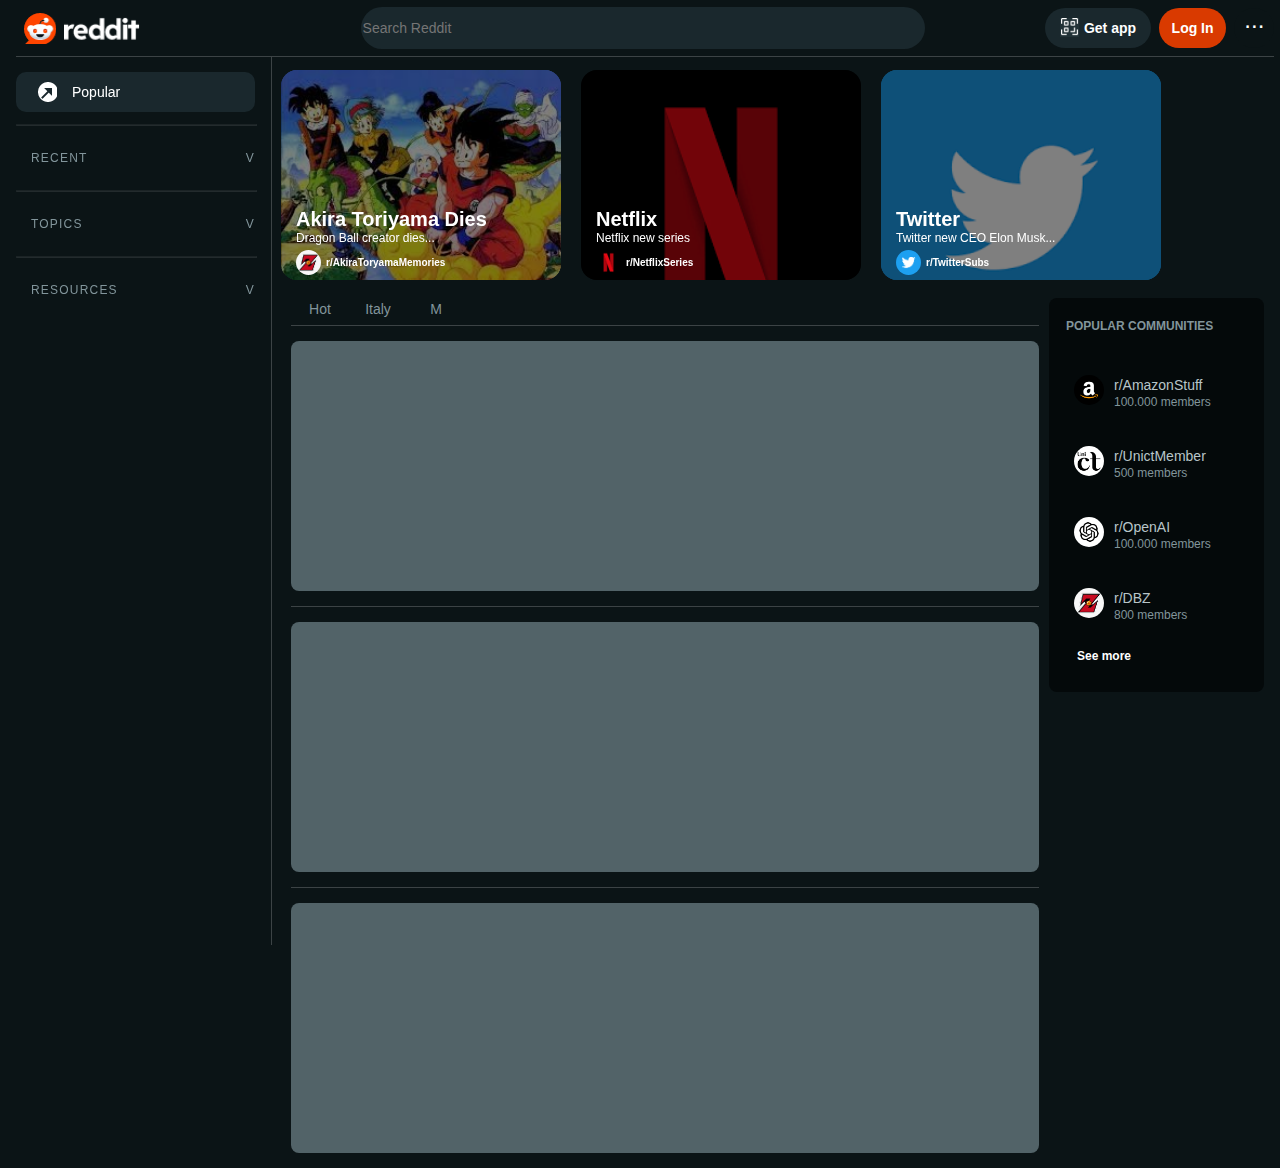
==== mhw3.html @ 6a39dd1e "Sidebar scroll adjusted" ====
<!DOCTYPE html>
<html lang="en">
<head>
    <meta charset="UTF-8">
    <meta name="viewport" content="width=device-width, initial-scale=1.0">
    <title>Reddit</title>
    <link rel="stylesheet" href="mhw3.css"><link rel="preconnect" href="https://fonts.googleapis.com">
    <script src="mhw3.js" defer></script>
    <link rel="preconnect" href="https://fonts.gstatic.com" crossorigin>
    <link href="https://fonts.googleapis.com/css2?family=IBM+Plex+Sans:ital,wght@0,100;0,200;0,300;0,400;0,500;0,600;0,700;1,100;1,200;1,300;1,400;1,500;1,600;1,700&display=swap" rel="stylesheet">

</head>
<body>
    <header class="flex flex-start">
        <div class = "flex" id="logo">
            <div id = "navbar-menu"></div>
            <div id = "navbar-logo"></div>
            <div id = "navbar-reddit"></div>
        </div>
        <div class="flex flex-center" id="search">

            <input class="flex flex-start" type="text" id="searchbar" src="img/lente.png" placeholder="Search Reddit">
            </input>
        </div>
        <div class="flex" id="setting">
            <div class="flex flex-center" id = "qr">
                <div class="image"></div>
                <div class="item">Get app</div>
            </div>
            <div class="flex flex-center" id="login">
                <div  class="item">Log In</div>
            </div>
            <div class="menu flex flex-center">
                <div class="item flex flex-center">
                    ...
                </div>
            </div>
        </div>
    </header>
    <div class="main-container">
        <nav class="flex flex-center">
            <div class="subnav flex flex-start">
                <div class="flex flex-start" id="popular">
                    <div class="image"></div>
                    <div class="item">Popular</div>
                </div>
                <hr class="border-neutral-weak">
                <div class="item-nav flex" data-navtype="recent" data-click="0">
                    <div class="flex">RECENT</div>
                    <div class="flex door">V</div>
                </div>
                <div class="item-nav">
                    <div class="hidden align-center flex-start recent">    
                        <div class="image"><img src="img/example_profile_01.png"></div>
                        <div class="text flex align-center flex-start">r/AmazonStuff</div>
                    </div>
                </div>
                <div class="item-nav">
                    <div class="hidden align-center flex-start recent">    
                        <div class="image"><img src="img/example_profile_02.png"></div>
                        <div class="text flex align-center flex-start">r/UnictMember</div>
                    </div>
                </div>
                <div class="item-nav">
                    <div class="hidden align-center flex-start recent">    
                        <div class="image flex align-center"><img src="img/example_profile_03.png"></div>
                        <div class="text flex align-center flex-start">r/OpenAI</div>
                    </div>
                </div>
                <hr class="border-neutral-weak">
                <div class="item-nav flex" data-navtype="topics" data-click="0">
                    <div class="flex">TOPICS</div>
                    <div class="flex door">V</div>
                </div>
                <hr class="border-neutral-weak">
                <div class="item-nav flex" data-navtype="resources" data-click="0">
                    <div class="flex">RESOURCES</div>
                    <div class="flex door">V</div>
                </div>
            </div> 
        </nav>
        <div class="container flex flex-center">
            <div class="subcontainer">
                <section class="flex flex-start" id="head">
                    <article class="item" id="item1" data-index=1>
                        <div class="overlay flex flex-end">
                            <button class="flex flex-center hidden" id="previous-head" data-buttontype="previous-head"><</button>
                            <div class="title">Akira Toriyama Dies</div>
                            <div class="description">Dragon Ball creator dies...</div>
                            <div class = "community flex">
                                <img class = "image" src="img/example_profile_04.png">
                                <div class = "text flex flex-center">
                                    <div class = "name">r/AkiraToryamaMemories</div>
                                </div>
                            </div>
                        </div>
                    </article>
                    <article class="item" id="item2" data-index=2>
                        <div class="overlay flex flex-end">
                            <div class="title">Netflix</div>
                            <div class="description">Netflix new series</div>
                            <div class = "community flex">
                                <img class = "image" src="img/example_profile_05.png">
                                <div class = "text flex flex-center">
                                    <div class = "name">r/NetflixSeries</div>
                                </div>
                            </div>
                        </div>
                    </article>
                    <article class="item" id="item3" data-index=3>
                        <div class="overlay flex flex-end">
                            <div class="title">Twitter</div>
                            <div class="description">Twitter new CEO Elon Musk...</div>
                            <div class = "community flex ">
                                <img class = "image" src="img/example_profile_06.png">
                                <div class = "text flex flex-center">
                                    <div class = "name">r/TwitterSubs</div>
                                </div>
                            </div>
                        </div>
                    </article>
                    <article class="item" id="item4" data-index=4>
                        <div class="overlay flex flex-end">
                            <button class="flex flex-center" id="next-head" data-buttontype="next-head">></button>
                            <div class="title">Elon Musk vs Sam Altman</div>
                            <div class="description">...</div>
                            <div class = "community flex ">
                                <img class = "image" src="img/example_profile_03.png">
                                <div class = "text flex flex-center">
                                    <div class = "name">r/OpenAI</div>
                                </div>
                            </div>
                        </div>
                    </article>
                </section>
                <div class="flex" id="main">
                    <section id="main-content">
                        <div class="top flex flex-start">
                            <div class="button flex flex-center">Hot</div>
                            <div class="button flex flex-center">Italy</div>
                            <div class="button flex flex-center">M</div>
                        </div>
                        <div class="flex" id="feed">
                            <article class="item" data-index="1">
                                <div class="insert"></div>
                            </article>
                            <article class="item" data-index="2">
                                <div class="insert"></div>
                            </article>
                            <article class="item" data-index="3">
                                <div class="insert"></div>
                            </article>
                        </div>
                    </section>
                    <div class="flex" id="sidebar" data-position="0">
                        <div class="title flex">
                            <div>POPULAR COMMUNITIES</div>
                        </div>
                        <div id="popular-communities-list">
                            <div class="item">
                                <div class="container flex flex-start">
                                    <div class="content flex">
                                        <div class="image"><img src="img/example_profile_01.png"></div>
                                        <div class="text flex">
                                            <div class="name">r/AmazonStuff</div>
                                            <div class="members">100.000 members</div>
                                        </div>
                                    </div>
                                </div>
                            </div>
                            <div class="item">
                                <div class="container flex">
                                    <div class="content flex">
                                        <div class="image"><img src="img/example_profile_02.png"></div>
                                        <div class="text flex">
                                            <div class="name">r/UnictMember</div>
                                            <div class="members">500 members</div>
                                        </div>
                                    </div>
                                </div>
                            </div>
                            <div class="item">
                                <div class="container flex">
                                    <div class="content flex">
                                        <div class="image"><img src="img/example_profile_03.png"></div>
                                        <div class="text flex">
                                            <div class="name">r/OpenAI</div>
                                            <div class="members">100.000 members</div>
                                        </div>
                                    </div>
                                </div>
                            </div>
                            <div class="item">
                                <div class="container flex">
                                    <div class="content flex">
                                        <div class="image"><img src="img/example_profile_04.png"></div>
                                        <div class="text flex">
                                            <div class="name">r/DBZ</div>
                                            <div class="members">800 members</div>
                                        </div>
                                    </div>
                                </div>
                            </div>
                        </div>
                        <div class="flex flex-start" id="more" data-mode="more"><div class="text flex flex-center">See more</div></div>
                    </div>
                </div>
            </div>
        </div>
    </div>
</body>
</html>
---- mhw3.css ----
:root{
    --color-backgroud: #0B1416;
    --font: verdana, arial, helvetica, sans-serif, "IBM Plex Sans";
    --sidebar-title-font-size: 0.75rem; 
    --sidebar-name-font-size: 0.875rem;
    --sidebar-members-font-size: 0.75rem; 
}

body{
    background-color: var(--color-backgroud);
    margin: 0px;
    font-family: var(--font);
}

.flex{
    display: flex;
}

.flex-start{
    justify-content: flex-start;
}

.flex-center{
    justify-content: center;
}

.flex-end{
    justify-content: flex-end;
}

.align-center{
    align-items: center;
}

.hidden{
    display: none;
}

header{
    position: fixed;
    top: 0px;
    left: 0px;
    width: 98.3%;
    height: 57px;

    align-items: center;
    margin-left: 16px;
    margin-right: 16px;
    margin-top: -1px;
    font-size: 14px;

    border-bottom: 1px solid #3c4345;

    z-index: 1;

    background-color: var(--color-backgroud);
}
#logo{
    height: 32px;
    width: 116px;
    margin-left: 8px;
}
#navbar-logo{
    background-image: url(img/logo.png);
    background-size: cover;
    width: 32px;
    height: 32px;
    margin-right: 5px;
}
#navbar-reddit{
    background-image: url(img/reddit.png);
    background-size: cover;
    width: 80px;
    height: 32px;
}    
#search{
    height: 40px;
    flex-grow: 1;
    align-items: center;
}
#searchbar{
    /*
    background-image: url(img/lente.png);
    background-repeat: no-repeat;
    background-position: 30px 12px;
    */
    width: 560px;
    height: 40px;
    background-color: #1a282d;
    margin-right: -125px;
    color: #F2F4F5;
    font-size: 14px;
    align-items: center;
    border: none;
    border-radius: 50px;
}
#searchbar:focus{
    outline: none;
}
#search .image{
    background-image: url(img/lente.png);
    background-size: cover;
    width: 18px;
    height: 18px;
    margin-left: 20px;
    margin-right: -20px;
    z-index: 1;
}
#setting{
    color: white;
    height: 40px;
    width: 254px;
}
#qr{
    width: 106px;
    height: 40px;
    background-color: #1a282d;
    border-radius: 25px;
    margin-left: 25px;
    align-items: center;
    font-weight: bold;
}
#qr .image{
    background-image: url(img/qr.png);
    background-size: cover;
    height: 19px;
    width: 19px;
    margin-right: 5px;
}
#qr:active{
    background-color: 465357;
}

#login{
    width: 68px;
    height: 40px;
    background-color: #d93a00;
    border-radius: 25px;
    margin-left: 8px;
    font-weight: bold;
    align-items: center;
}
#login:hover{
    background-color: #962900;
}
#login:active{
    background-color: #a74b29;
}

.menu{
    align-items: center;
    background-color: var(--color-backgroud);
    width: 40px;
    height: 40px;
    border-radius: 25px;
    margin-left: 8px;
}
.menu .item{
    align-items: center;
    font-size: 24px;
    margin-bottom: 15px;
    width: 20px;
    height: 20px;
}
.menu:hover{
    background-color: #223237;
}
.menu:active{
    background-color: #465357;
}

@media (max-width: 1199px) {
    
    header #login{
        margin-left: 0px;
    }
    header #setting{
        justify-content: flex-end;
        width: 140px;
    }
    #setting #qr{
        font-size: 0px;
        width: 0px;
        
    }
    #setting #qr .image{
        width: 0px;
    }
    header #logo{
        width: 188px;
    }
    #navbar-menu{
        width: 40px;
        height: 40px;
        border-radius: 40px;
        margin-right: 10px;
        background-image: url(img/menu.png);
        background-size: cover;
    }
    #navbar-menu:hover{
        background-color: #223237;
    }
    #navbar-menu:active{
        background-color: #465357;
    }
}

@media (max-width: 1100px) {
    header #search #searchbar{
        width: 100%;
        margin-left: -50px;
        margin-right: -50px;
    }    
}

@media (max-width: 960px){
    header #logo{
        width: 100px;
    }
    #logo #navbar-reddit{
        width: 0px;
        height: 0px;
    }
}

@media (max-width: 768px) {
    header #search #searchbar{
        font-size: 20px;
    }
}

@media (max-width: 440px) {
    header #search #searchbar{
        font-size: 0px;
    }
}

nav{
    position: fixed;
    top: 57px;
    left: 0px;
    width: 271px;
    height: 888px;
    align-items: center;
    border-right: 1px solid #3c4345;
}
    
.subnav{
    width: 239px;
    height: 888px;
    flex-direction: column;
}

#popular{
    width: 239px;
    height: 40px;
    background-color: #1a282d;
    margin-top: 15px;
    border-radius: 10px;
    align-items: center;   
}


#popular .image{
    background-image: url(img/trend.png);
    width: 20px;
    height: 20px;
    margin-left: 21px;
    margin-right: 15px;
}         
#popular .item{
    color: white;
    margin-left: 0px;
    font-size: 14px;
}    
.border-neutral-weak{
    width: 100%;
    border-color: #ffffff1a;
    margin-top: 0.75em;
    margin-bottom: 0.75em;
}

.item-nav{
    justify-content: space-between;
}

.item-nav div{
    align-items: center;
    margin-left: 15px;
    height: 40px;
    color: #82959B;
    
    font-size: 0.75rem;
    line-height: 1rem;
    letter-spacing: 0.1em;
}
.item-nav .recent{
    padding: 5px 0px;
    margin-left: 0;
}
.item-nav .recent .text{
    color: white;
    font-size: 0.875rem;
}
.item-nav .recent img{
    width: 32px;
    height: 32px;
    border-radius: 50px;
}
.item-nav:hover{
    background-color: #131f23;
    border-radius: 10px;
}


#item1{
    background-image: url(img/head_article_01.jpeg);
    background-size: cover;
}
#item2{
    background-image: url(img/head_article_02.jpeg);
    background-size: cover;
}
#item3{
    background-image: url(img/head_article_03.jpeg);
    background-size: cover;
}
#item4{
    background-image: url(img/head_article_04.jpeg);
    background-size: cover;
}
#next-head, #previous-head{

    border: 0px;
    border-radius: 50%;
    
    position: absolute;
    top: 75px;
    color: white;
    font-size: 25px;
    font-weight: bold;
    align-items: center;
    background-color: rgba(0, 0, 0, 0.5);
    width: 50px;
    height: 50px
}


#next-head{
    left: 200px;    
}

#next-head:hover, #previous-head:hover{
    background-color: rgba(0, 0, 0, 0.9);
}
#next-head:active, #previous-head:active{
    background-color: rgba(20, 20, 20, 0.6);
}

.community{
    font-size: 10px;
    margin-left: 15px;
}

.community .image{
    border-radius: 100px;
    margin-top: 5px;
    margin-bottom: 5px;
    margin-right: 5px;
    width: 25px;
    height: 25px;    
}

.community .text{
    font-weight: bold;
    flex-direction: column;
}

.overlay{
    background-color: rgba(0, 0, 0, 0.5);
    border-radius: 16px;
    position: absolute;
    top: 0;
    bottom: 0;
    height: 100%;
    width: 100%;

    flex-direction: column;
    align-items: flex-start;
}
.overlay .title{
    font-size: 20px;
    margin-left: 15px;
    font-weight: bold;
}
.overlay .description{
    font-size: 12px;
    margin-left: 15px;
}

        
#head{
    width: 1088px;
    height: 226px;
    align-items: center;
}
#head .item{
    width: 280px;
    height: 210px;
    border-radius: 16px;
    margin-left: 10px;
    margin-right: 10px;
    margin-top: 10px;
    color: white;
    
    position: relative;
}

#feed{
    flex-direction: column;
}
#feed .item{
    border-top: 1px solid #3c4345;
}
#feed .item .insert{
    background-color: #526368;
    width: 100%;
    height: 250px;
    border-radius: 8px;
    margin-top: 15px;
    margin-bottom: 15px;
}
#feed .item .insert:hover{
    background-color: #223237;
}

#main-content{
    flex-grow: 1;
    margin-left: 20px;
}
#main-content .top{
    width: 748px;
    height: 32px;
    margin-top: 10px;
    align-items: flex-start;
}
#main-content .top .button{
    color: #82959b;
    align-items: center;
    height: 32px;
    width: 58px;
    border-radius: 15px;
    font-size: 14px;
    font-weight: 400;
}

#main-content .top .button:hover{
    background-color: #223237;
}

#main{
    width: 100%;
}

.sticky{
    position: sticky;
    top: 75px;
}

#sidebar{
    width: 316px;
    height: 394px;

    margin-top: 15px;
    margin-left: 10px;
    margin-right: 16px;

    overflow-y: auto;
    overflow-x: hidden;

    border-radius: 8px;
    background-color: #04090a;
    
    flex-direction: column;

    color: #82959B;

}


#sidebar .title{
    font-size: var(--sidebar-title-font-size);
    line-height: 1rem;
    font-weight: 600;
    align-items: center;
    margin-top: 20px;
    margin-left: 17px;
}

#popular-communities-list{
    margin-top: 15px;
}

#popular-communities-list .item .container{
    height: 56px;
    width: 284px;
    align-items: center;
    margin-left: 25px;
    margin-top: 15px;
}

#popular-communities-list .image{
    margin-right: 10px;
}
#popular-communities-list .image img{
    height: 30px;
    width: 30px;
    border-radius: 50px;
}
#popular-communities-list .text{
    flex-direction: column;
}

#popular-communities-list .text .name{
    color: #b8c5c9;
    font-size: var(--sidebar-name-font-size);
    line-height: 1.25rem;
}
#popular-communities-list .text .members{
    color: #82959b;
    font-size: var(--sidebar-members-font-size);
}

#popular-communities-list .item:hover{
    background-color: #131f23;
}

#more{
    margin-top: 7px;
    margin-bottom: 20px;
    margin-left: 17px;
    font-size: var(--sidebar-members-font-size);
    color: white;
    font-weight: 600;
    align-items: center;
}
#more .text{
    height: 32px;
    width: 76px;
    align-items: center;
}
#more .text:hover{
    background-color: #223237;
    border-radius: 16px;
}

.container{
    margin-top: 57px;
    margin-left: 271px;
    flex-grow: 1;

    
}
.container .subcontainer{
    width: 1120px;
}


@media (max-width: 1399px) {
    header #main{
        margin-left: 20px;
        margin-right: 10px;
        flex-grow: 1;
    }
    .main-container .container .subcontainer{
        width: 0px;
        flex-grow: 1;    
    } 
    #item4{
        display: none;
    }
}

@media (max-width: 1199px) {
    .main-container nav{
        display: none;
    }

    .main-container .container{
        margin-left: 0px;
    }
    .main-container .container .subcontainer #head{
        margin-left: 0px;
    }
}

@media (max-width: 1100px) {
    #sidebar{
        display: none;
    }
    #head{
        width: 100%;
    }
    #main-content{
        margin-right: 10px;
    }

    .main-container .container .subcontainer #main #main-content .top{
        width: 100%;
    }
}

@media (max-width: 900px) {
    header #head{
        justify-content: center;
        width: 600px;
    }
    #item3{
        display: none;
    }
    
}

@media (max-width: 600px) {
    
    header #head{
        width: 100%;
    }
    #item2{
        display: none;
    }
    
}

.no-scroll{
    overflow: hidden;
}

.modal-view{
    position: absolute;
    top: 0;
    left: 0;
    height: 100vh;
    width: 100vh;

    background-color: rgba(0, 0, 0, 0.9);
    z-index: 3;

    display: flex;
    justify-content: center;
    align-items: center;
}
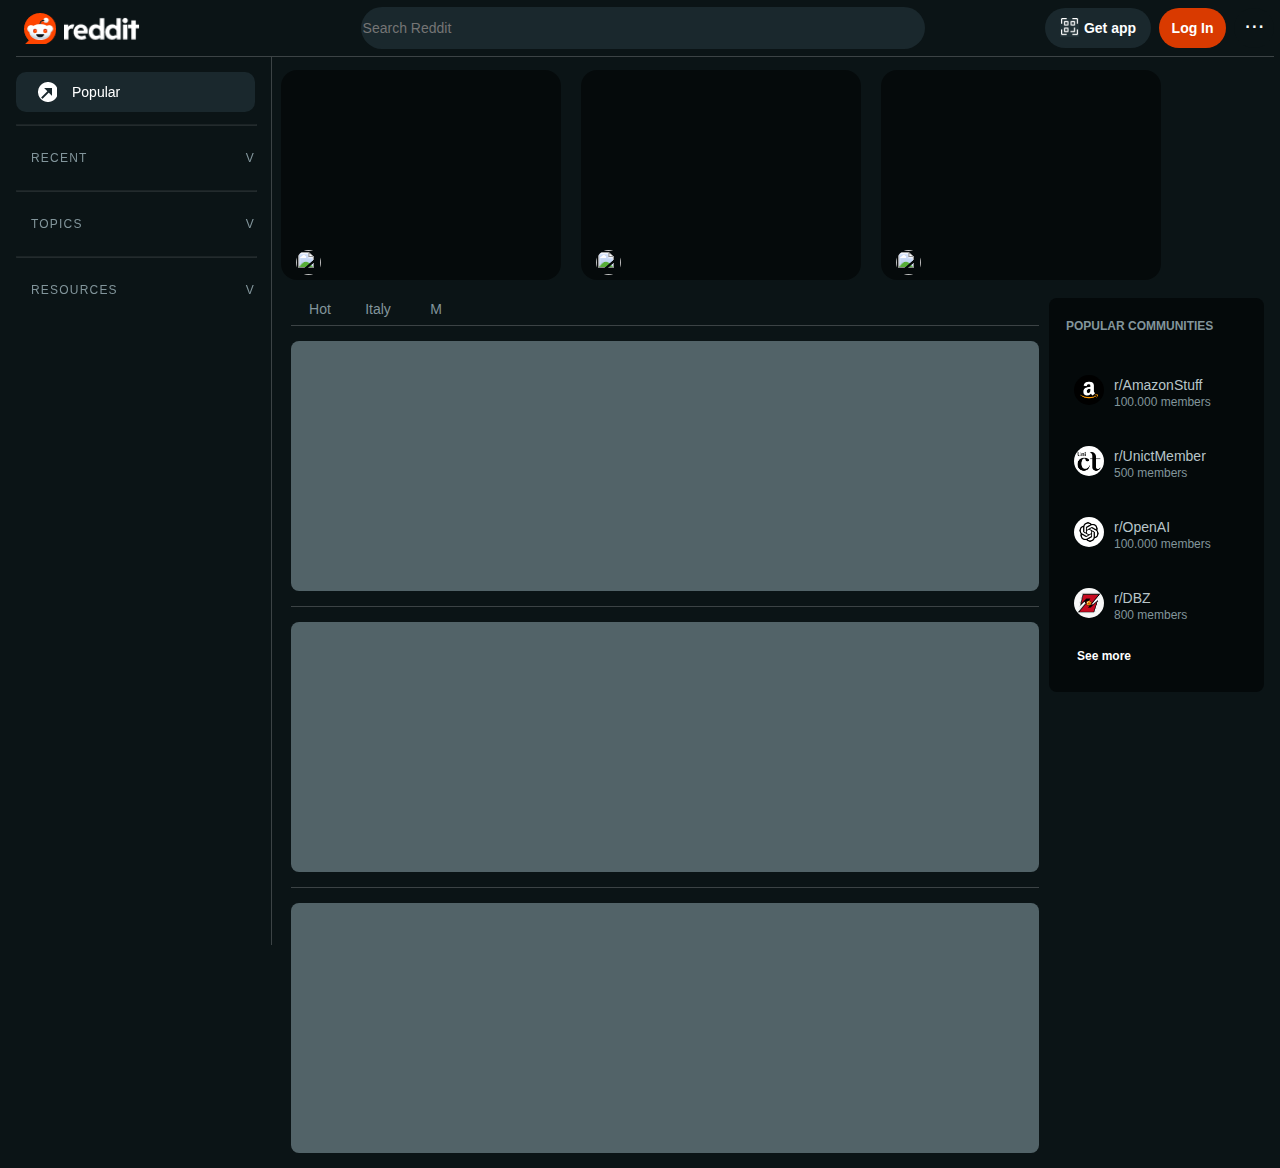
==== commit 99f9f47e: "Load Head fatta totalmente con API di reddit (1 api per le informazioni (usare best o top o altre si" ====
--- a/mhw3.html
+++ b/mhw3.html
@@ -4,7 +4,9 @@
     <meta charset="UTF-8">
     <meta name="viewport" content="width=device-width, initial-scale=1.0">
     <title>Reddit</title>
+    <link rel="icon" type="image/x-icon" href="img/redditFavicon.png">
     <link rel="stylesheet" href="mhw3.css"><link rel="preconnect" href="https://fonts.googleapis.com">
+    <script src="redditAPI.js" defer></script>
     <script src="mhw3.js" defer></script>
     <link rel="preconnect" href="https://fonts.gstatic.com" crossorigin>
     <link href="https://fonts.googleapis.com/css2?family=IBM+Plex+Sans:ital,wght@0,100;0,200;0,300;0,400;0,500;0,600;0,700;1,100;1,200;1,300;1,400;1,500;1,600;1,700&display=swap" rel="stylesheet">
@@ -85,36 +87,36 @@
                     <article class="item" id="item1" data-index=1>
                         <div class="overlay flex flex-end">
                             <button class="flex flex-center hidden" id="previous-head" data-buttontype="previous-head"><</button>
-                            <div class="title">Akira Toriyama Dies</div>
-                            <div class="description">Dragon Ball creator dies...</div>
+                            <div class="title"></div>
+                            <div class="description"></div>
                             <div class = "community flex">
-                                <img class = "image" src="img/example_profile_04.png">
-                                <div class = "text flex flex-center">
-                                    <div class = "name">r/AkiraToryamaMemories</div>
+                                <img class = "image" src="">
+                                <div class = "text flex flex-center">
+                                    <div class = "name"></div>
                                 </div>
                             </div>
                         </div>
                     </article>
                     <article class="item" id="item2" data-index=2>
                         <div class="overlay flex flex-end">
-                            <div class="title">Netflix</div>
-                            <div class="description">Netflix new series</div>
+                            <div class="title"></div>
+                            <div class="description"></div>
                             <div class = "community flex">
-                                <img class = "image" src="img/example_profile_05.png">
-                                <div class = "text flex flex-center">
-                                    <div class = "name">r/NetflixSeries</div>
+                                <img class = "image" src="">
+                                <div class = "text flex flex-center">
+                                    <div class = "name"></div>
                                 </div>
                             </div>
                         </div>
                     </article>
                     <article class="item" id="item3" data-index=3>
                         <div class="overlay flex flex-end">
-                            <div class="title">Twitter</div>
-                            <div class="description">Twitter new CEO Elon Musk...</div>
+                            <div class="title"></div>
+                            <div class="description"></div>
                             <div class = "community flex ">
-                                <img class = "image" src="img/example_profile_06.png">
-                                <div class = "text flex flex-center">
-                                    <div class = "name">r/TwitterSubs</div>
+                                <img class = "image" src="">
+                                <div class = "text flex flex-center">
+                                    <div class = "name"></div>
                                 </div>
                             </div>
                         </div>
@@ -122,12 +124,12 @@
                     <article class="item" id="item4" data-index=4>
                         <div class="overlay flex flex-end">
                             <button class="flex flex-center" id="next-head" data-buttontype="next-head">></button>
-                            <div class="title">Elon Musk vs Sam Altman</div>
-                            <div class="description">...</div>
+                            <div class="title"></div>
+                            <div class="description"></div>
                             <div class = "community flex ">
-                                <img class = "image" src="img/example_profile_03.png">
-                                <div class = "text flex flex-center">
-                                    <div class = "name">r/OpenAI</div>
+                                <img class = "image" src="">
+                                <div class = "text flex flex-center">
+                                    <div class = "name"></div>
                                 </div>
                             </div>
                         </div>
--- a/mhw3.css
+++ b/mhw3.css
@@ -313,20 +313,7 @@
 }
 
 
-#item1{
-    background-image: url(img/head_article_01.jpeg);
-    background-size: cover;
-}
-#item2{
-    background-image: url(img/head_article_02.jpeg);
-    background-size: cover;
-}
-#item3{
-    background-image: url(img/head_article_03.jpeg);
-    background-size: cover;
-}
-#item4{
-    background-image: url(img/head_article_04.jpeg);
+#head .item{
     background-size: cover;
 }
 #next-head, #previous-head{
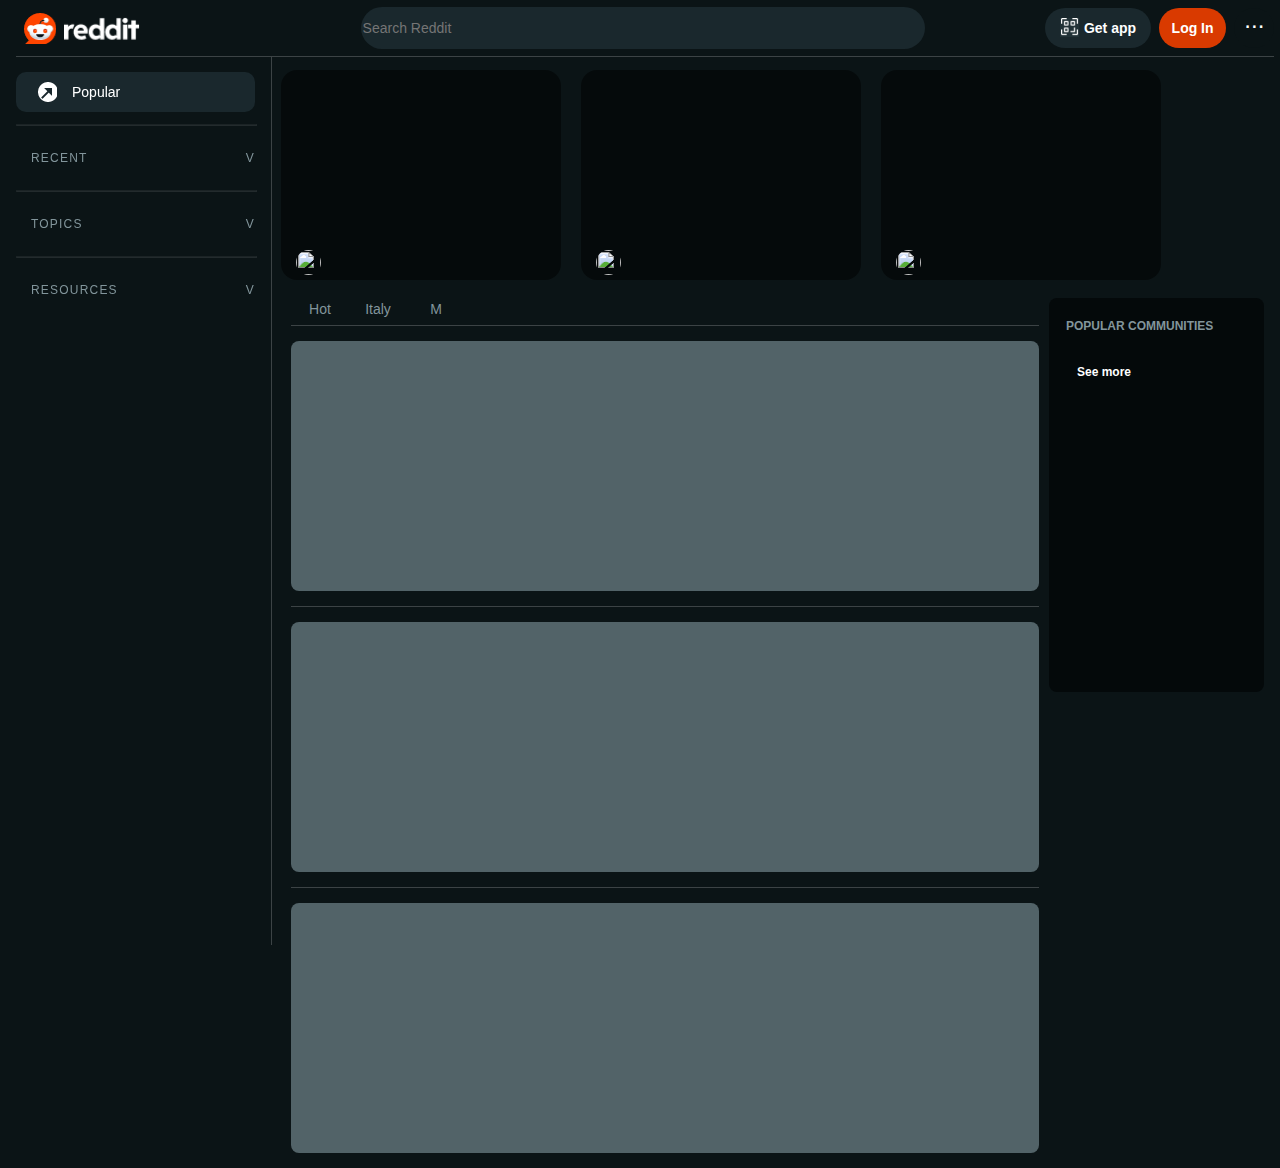
==== commit e1ac89fd: "Load Subreddit in sidebar and recent" ====
--- a/mhw3.html
+++ b/mhw3.html
@@ -51,23 +51,12 @@
                     <div class="flex">RECENT</div>
                     <div class="flex door">V</div>
                 </div>
-                <div class="item-nav">
-                    <div class="hidden align-center flex-start recent">    
-                        <div class="image"><img src="img/example_profile_01.png"></div>
-                        <div class="text flex align-center flex-start">r/AmazonStuff</div>
-                    </div>
+                <div class="item-nav" data-recent="1">
+                    
                 </div>
-                <div class="item-nav">
-                    <div class="hidden align-center flex-start recent">    
-                        <div class="image"><img src="img/example_profile_02.png"></div>
-                        <div class="text flex align-center flex-start">r/UnictMember</div>
-                    </div>
+                <div class="item-nav" data-recent="1">
                 </div>
-                <div class="item-nav">
-                    <div class="hidden align-center flex-start recent">    
-                        <div class="image flex align-center"><img src="img/example_profile_03.png"></div>
-                        <div class="text flex align-center flex-start">r/OpenAI</div>
-                    </div>
+                <div class="item-nav" data-recent="1">
                 </div>
                 <hr class="border-neutral-weak">
                 <div class="item-nav flex" data-navtype="topics" data-click="0">
@@ -159,50 +148,6 @@
                             <div>POPULAR COMMUNITIES</div>
                         </div>
                         <div id="popular-communities-list">
-                            <div class="item">
-                                <div class="container flex flex-start">
-                                    <div class="content flex">
-                                        <div class="image"><img src="img/example_profile_01.png"></div>
-                                        <div class="text flex">
-                                            <div class="name">r/AmazonStuff</div>
-                                            <div class="members">100.000 members</div>
-                                        </div>
-                                    </div>
-                                </div>
-                            </div>
-                            <div class="item">
-                                <div class="container flex">
-                                    <div class="content flex">
-                                        <div class="image"><img src="img/example_profile_02.png"></div>
-                                        <div class="text flex">
-                                            <div class="name">r/UnictMember</div>
-                                            <div class="members">500 members</div>
-                                        </div>
-                                    </div>
-                                </div>
-                            </div>
-                            <div class="item">
-                                <div class="container flex">
-                                    <div class="content flex">
-                                        <div class="image"><img src="img/example_profile_03.png"></div>
-                                        <div class="text flex">
-                                            <div class="name">r/OpenAI</div>
-                                            <div class="members">100.000 members</div>
-                                        </div>
-                                    </div>
-                                </div>
-                            </div>
-                            <div class="item">
-                                <div class="container flex">
-                                    <div class="content flex">
-                                        <div class="image"><img src="img/example_profile_04.png"></div>
-                                        <div class="text flex">
-                                            <div class="name">r/DBZ</div>
-                                            <div class="members">800 members</div>
-                                        </div>
-                                    </div>
-                                </div>
-                            </div>
                         </div>
                         <div class="flex flex-start" id="more" data-mode="more"><div class="text flex flex-center">See more</div></div>
                     </div>
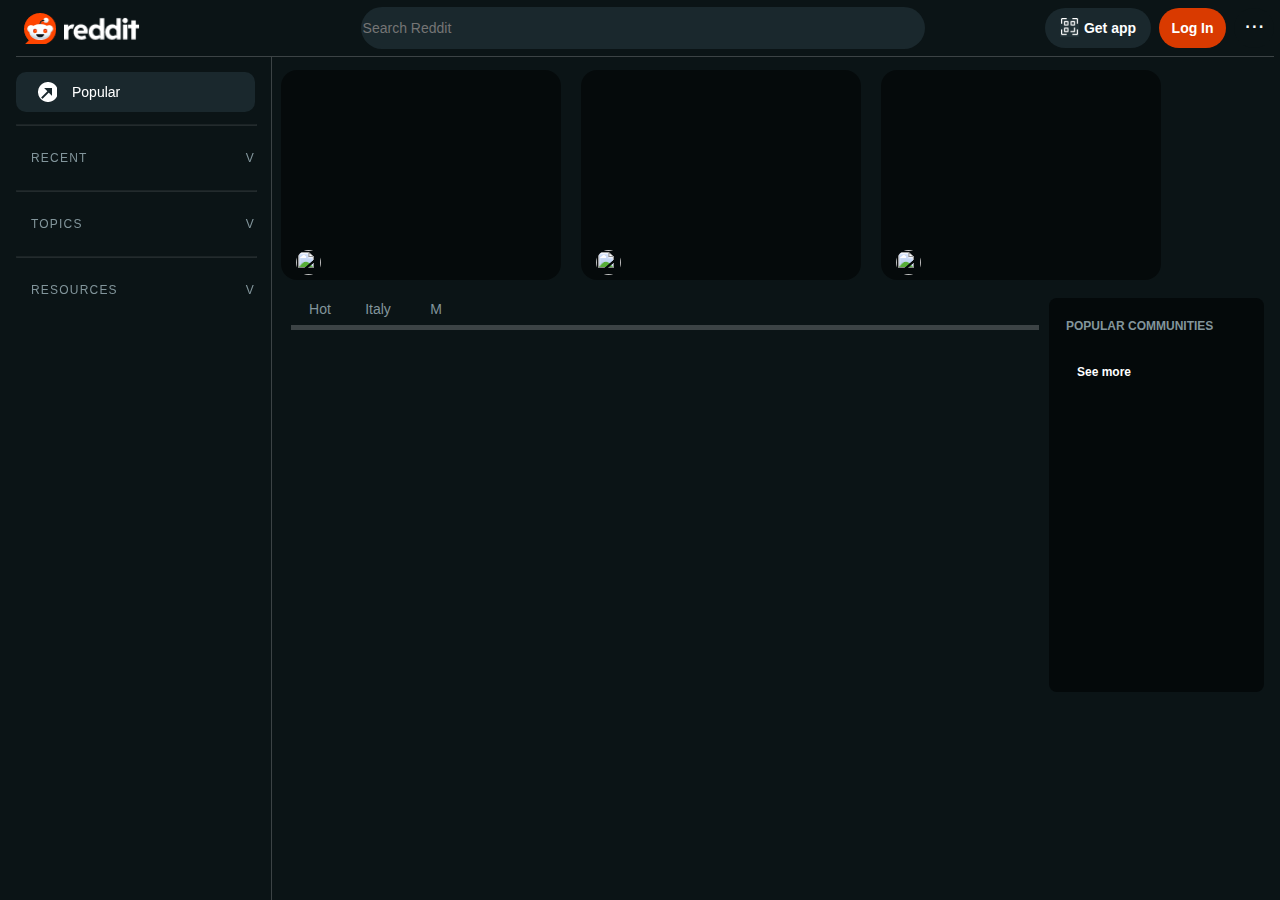
==== commit e53f43f7: "Feed done" ====
--- a/mhw3.html
+++ b/mhw3.html
@@ -133,13 +133,14 @@
                         </div>
                         <div class="flex" id="feed">
                             <article class="item" data-index="1">
-                                <div class="insert"></div>
                             </article>
                             <article class="item" data-index="2">
-                                <div class="insert"></div>
                             </article>
                             <article class="item" data-index="3">
-                                <div class="insert"></div>
+                            </article>
+                            <article class="item" data-index="4">
+                            </article>
+                            <article class="item" data-index="5">
                             </article>
                         </div>
                     </section>
--- a/mhw3.css
+++ b/mhw3.css
@@ -30,6 +30,14 @@
 
 .align-center{
     align-items: center;
+}
+
+.flex-row{
+    flex-direction: row;
+}
+
+.flex-column{
+    flex-direction: column;
 }
 
 .hidden{
@@ -410,15 +418,59 @@
     border-top: 1px solid #3c4345;
 }
 #feed .item .insert{
-    background-color: #526368;
-    width: 100%;
-    height: 250px;
+    width: 756px;
     border-radius: 8px;
     margin-top: 15px;
     margin-bottom: 15px;
+    flex-wrap: wrap;
+    padding-bottom: 5px;
 }
 #feed .item .insert:hover{
-    background-color: #223237;
+    background-color: #131F23;
+}
+
+#feed .item .insert .subreddit .icon{
+    width: 24px;
+    height: 24px;
+    margin-left: 15px;
+}
+#feed .item .insert .subreddit .icon img{
+    width: 24px;
+    height: 24px;
+    border-radius: 50%;
+}
+
+#feed .item .insert .subreddit .name{
+    color: rgb(184, 197, 201);
+    font-size: 12px;
+    font-weight: 600;
+    line-height: 16px;
+
+    padding-left: 16px;
+    padding-right: 16px;
+}
+
+#feed .item .insert .title{
+    color: rgb(242, 244, 245);
+    font-size: 18px;
+    font-weight: 600;
+    line-height: 24px;
+
+    padding-left: 16px;
+    padding-right: 16px;
+
+    margin-bottom: 8px;
+    
+}
+
+#feed .item .insert .text{
+    color: rgb(184, 197, 201);
+
+    font-size: 14px;
+    line-height: 20px;
+    
+    padding-left: 16px;
+    padding-right: 16px;
 }
 
 #main-content{
